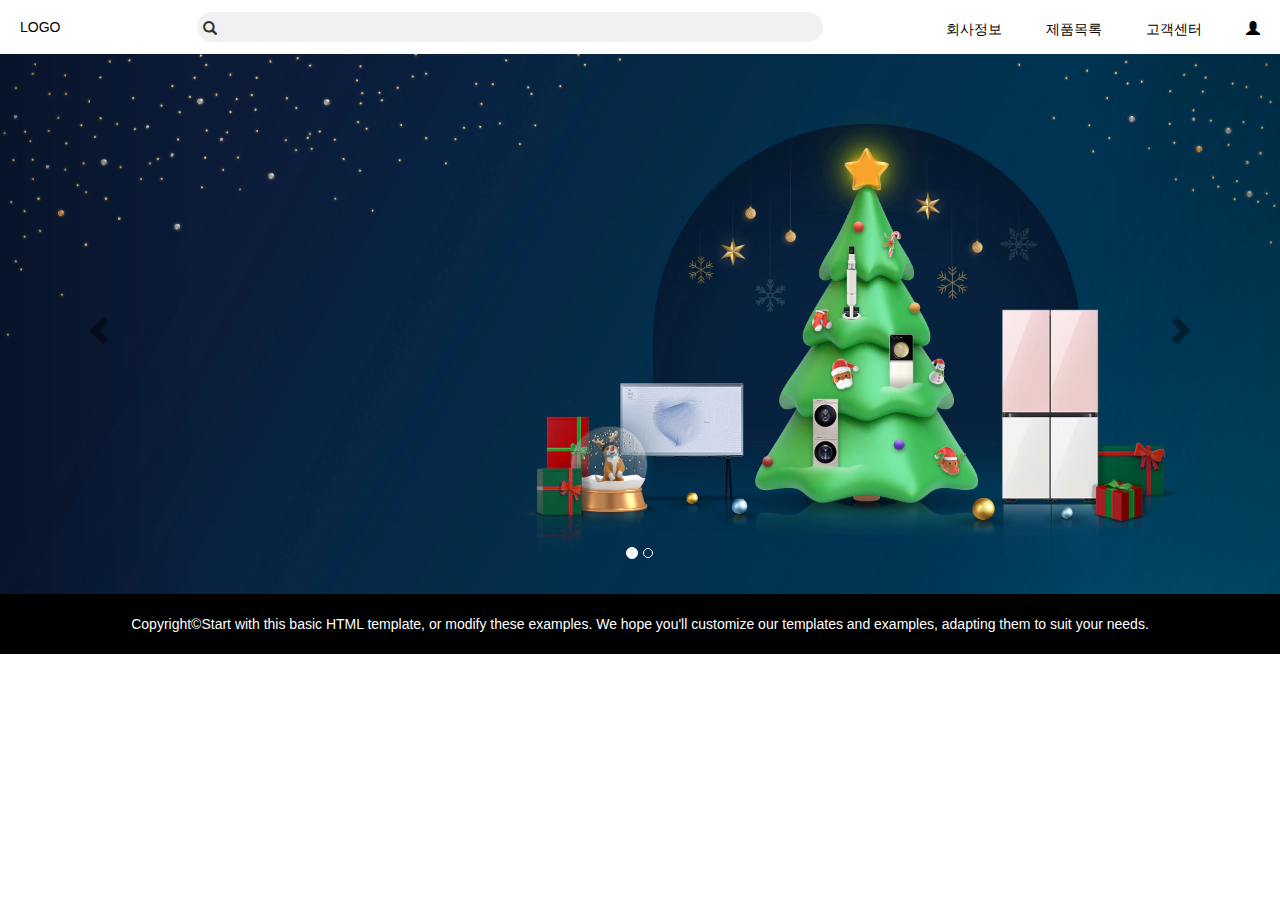
==== WebContent/index.html @ 6a58d2d0 "feat:메인 페이지" ====
<!doctype html>
<html lang="en">
  <head>
    <meta charset="utf-8">
    <meta http-equiv="X-UA-Compatible" content="IE=edge">
    <meta name="viewport" content="width=device-width, initial-scale=1">
    <!-- The above 3 meta tags *must* come first in the head; any other head content must come *after* these tags -->
    <title>Bootstrap 101 Template</title>

    <!-- Bootstrap -->
    <link rel="stylesheet" href="css/bootstrap.min.css">
    <link rel="stylesheet" href="css/index.css">

    <!-- HTML5 shim and Respond.js for IE8 support of HTML5 elements and media queries -->
    <!-- WARNING: Respond.js doesn't work if you view the page via file:// -->
    <!--[if lt IE 9]>
      <script src="https://cdn.jsdelivr.net/npm/html5shiv@3.7.3/dist/html5shiv.min.js"></script>
      <script src="https://cdn.jsdelivr.net/npm/respond.js@1.4.2/dest/respond.min.js"></script>
    <![endif]-->
  </head>
  <body>
  
  	<nav>
  	<div class="nav__left">
  	<a href="#">LOGO</a></div>
  	<div class="nav__middle">
  		<span class="glyphicon glyphicon-search"></span><input class="search-input" type="text">
  	</div>
  	<div class="nav__right">
  		<a href="#">회사정보</a>
  		<a href="#">제품목록</a>
  		<a href="#">고객센터</a>
  		<a href="#" class="glyphicon glyphicon-user"></a>
  	</div>
  	
  	</nav>
  	
  	<main>
  	<div id="carousel-example-generic" class="carousel slide" data-ride="carousel">
  <!-- Indicators -->
  <ol class="carousel-indicators">
    <li data-target="#carousel-example-generic" data-slide-to="0" class="active"></li>
    <li data-target="#carousel-example-generic" data-slide-to="1"></li>
  </ol>

  <!-- Wrapper for slides -->
  <div class="carousel-inner" role="listbox">
    <div class="item active">
      <img src="images/bg1.webp" alt="...">
      <div class="carousel-caption">
      </div>
    </div>
    <div class="item">
      <img src="images/bg2.webp" alt="...">
      <div class="carousel-caption">
      </div>
    </div>
  </div>

  <!-- Controls -->
  <a class="left carousel-control" href="#carousel-example-generic" role="button" data-slide="prev">
    <span class="glyphicon glyphicon-chevron-left" aria-hidden="true"></span>
    <span class="sr-only">Previous</span>
  </a>
  <a class="right carousel-control" href="#carousel-example-generic" role="button" data-slide="next">
    <span class="glyphicon glyphicon-chevron-right" aria-hidden="true"></span>
    <span class="sr-only">Next</span>
  </a>
</div>
  	</main>
  	
  	<footer>Copyright&copy;Start with this basic HTML template, or modify these examples. We hope you'll customize our templates and examples, adapting them to suit your needs.</footer>

    <!-- jQuery (necessary for Bootstrap's JavaScript plugins) -->
    <script src="js/jquery-1.12.4.min.js" ></script>
    <!-- Include all compiled plugins (below), or include individual files as needed -->
    <script src="js/bootstrap.min.js"></script>
  </body>
</html>
---- WebContent/css/index.css ----
@charset "UTF-8";
nav{
	display: flex;
	justify-content: space-between;
	align-items: center;
}
.nav__middle{
	display: flex;
	align-items: center;
	width: 50%;
	
}
.glyphicon-search{
	position:relative;
	left: 20px;
}
.search-input{
	border:none;
	width: 100%;
	border-radius: 15px;
	background: #F1F1F1;
	padding: 5px 20px;
	outline: none;
	
}
nav a{
	padding: 20px;
}
footer{
	text-align: center;
	background: #000;
	color: #fff;
	padding: 20px;
}
a{
	color: #000;
	text-decoration:none;
}
a:link{
	color:#000;
	text-decoration: none;
}
a:visited{
	color:#000;
	text-decoration:none;
}
a:hover{
	color:#000;
	text-decoration:none;
}

a:active{
	color:#000;
	text-decoration:none;
}
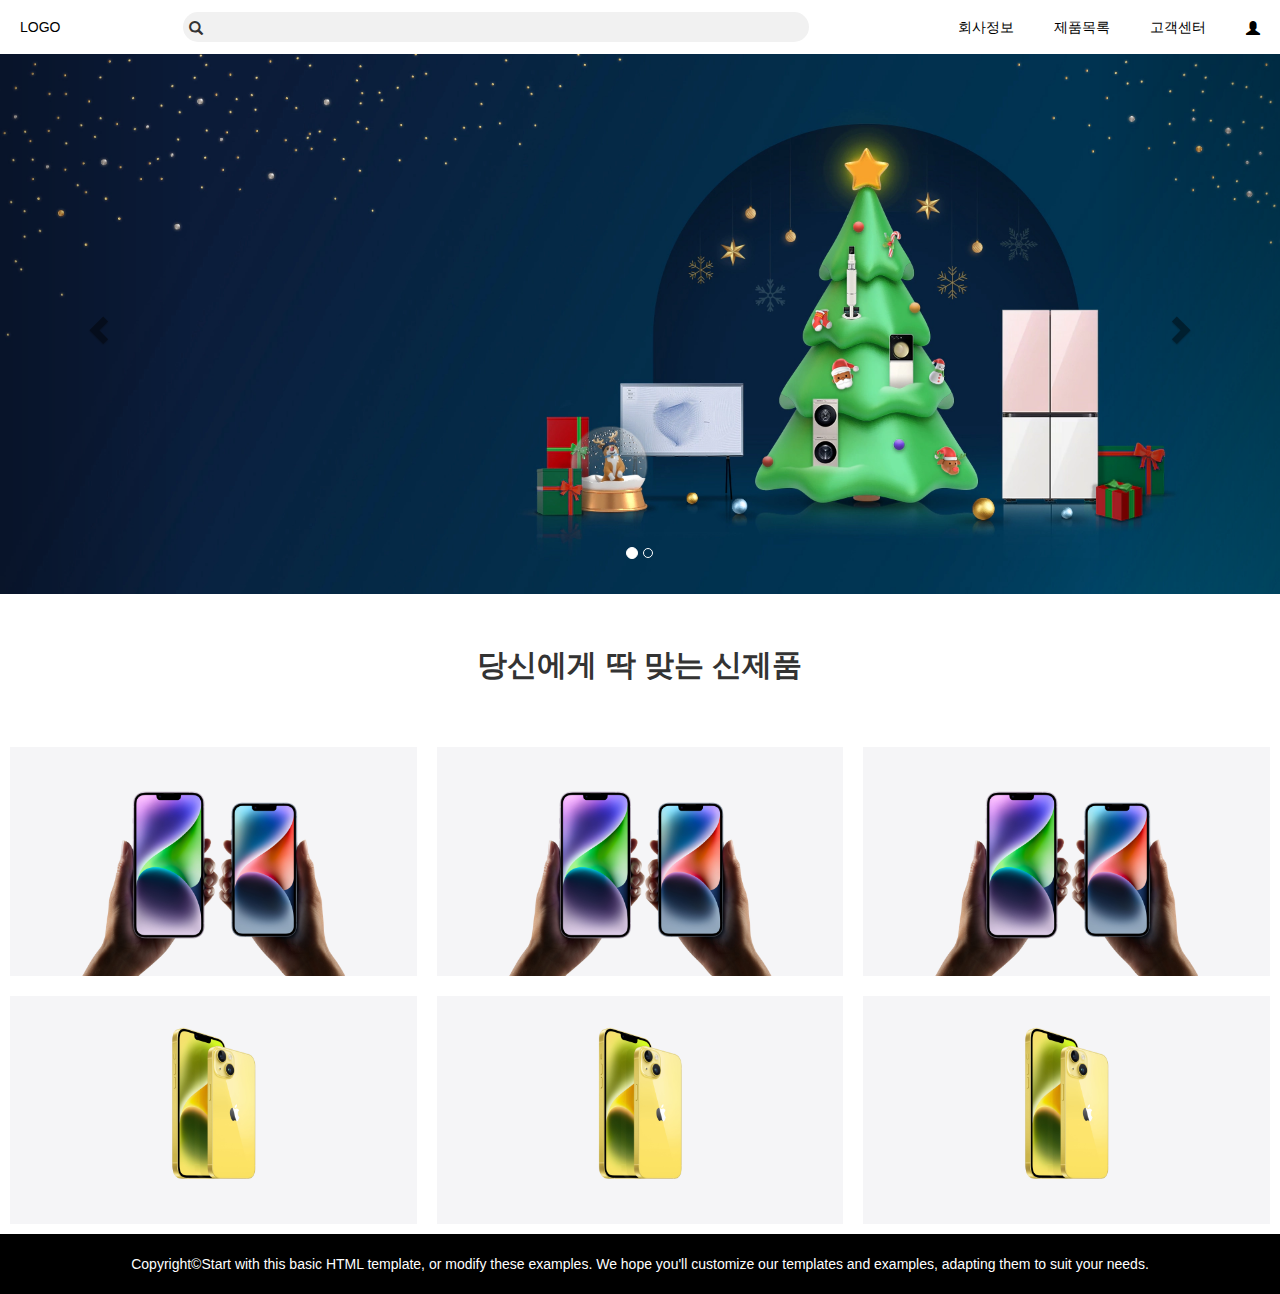
==== commit 85396d0d: "design: 메인" ====
--- a/WebContent/index.html
+++ b/WebContent/index.html
@@ -27,10 +27,25 @@
   		<span class="glyphicon glyphicon-search"></span><input class="search-input" type="text">
   	</div>
   	<div class="nav__right">
+  		<ul>
+  		<li>
   		<a href="#">회사정보</a>
+  		</li>
+  		<li>
   		<a href="#">제품목록</a>
+  		</li>
+  		<li>
   		<a href="#">고객센터</a>
+  		</li>
+  		<li class="drop-down">
   		<a href="#" class="glyphicon glyphicon-user"></a>
+  		<div class="drop-down__div">
+	<div><a href="#">회원가입</a></div>
+	<div><a href="#">로그인</a></div>
+	</div>
+  </li>
+  		</ul>
+  	
   	</div>
   	
   	</nav>
@@ -67,7 +82,34 @@
     <span class="sr-only">Next</span>
   </a>
 </div>
-  	</main>
+  	  	</main>
+  	  	
+  	  	<div class="mid">
+  	  		<p>당신에게 딱 맞는 신제품</p>
+  	  	</div>
+  	  	<section class="container-fluid">
+  	  	<div class="row">
+  			<div class="col-md-4">
+  			<img src="images/iphone1.jpg" alt=""/></div>
+  			<div class="col-md-4">
+  			<img src="images/iphone1.jpg" alt=""/>
+  			</div>
+  			<div class="col-md-4">
+  			<img src="images/iphone1.jpg" alt=""/>
+  			</div>
+  		</div>
+  		<div class="row">
+  			<div class="col-md-4">
+  			<img src="images/iphone2.jpg" alt=""/></div>
+  			<div class="col-md-4">
+  			<img src="images/iphone2.jpg" alt=""/>
+  			</div>
+  			<div class="col-md-4">
+  			<img src="images/iphone2.jpg" alt=""/>
+  			</div>
+  		</div>
+  	  	</section>
+  	  	
   	
   	<footer>Copyright&copy;Start with this basic HTML template, or modify these examples. We hope you'll customize our templates and examples, adapting them to suit your needs.</footer>
 
--- a/WebContent/css/index.css
+++ b/WebContent/css/index.css
@@ -1,4 +1,7 @@
 @charset "UTF-8";
+*{
+	list-style:none;
+}
 nav{
 	display: flex;
 	justify-content: space-between;
@@ -10,9 +13,32 @@
 	width: 50%;
 	
 }
+.nav__right ul{
+	display: flex;
+	justify-content:center;
+	align-items: center;
+	margin-bottom:0;
+	position:relative;
+}
+.drop-down__div{
+	position: absolute;
+	right:0;
+	bottom:-50;
+	z-index:999;
+	background: #fff;
+	text-align: center;
+	display: none;
+	
+}
+.drop-down__div div{
+	padding: 10px;
+}
 .glyphicon-search{
 	position:relative;
 	left: 20px;
+}
+.drop-down:hover .drop-down__div{
+	display: block;
 }
 .search-input{
 	border:none;
@@ -53,3 +79,20 @@
 	color:#000;
 	text-decoration:none;
 }
+section {
+	margin-top: 50px;
+}
+section img{
+	width: 100%;
+	
+}
+section div.row div{
+	padding: 10px;
+}
+.mid{
+	margin-top:50px;
+	text-align: center;
+	font-size:30px;
+	font-weight: bold;
+}
+.
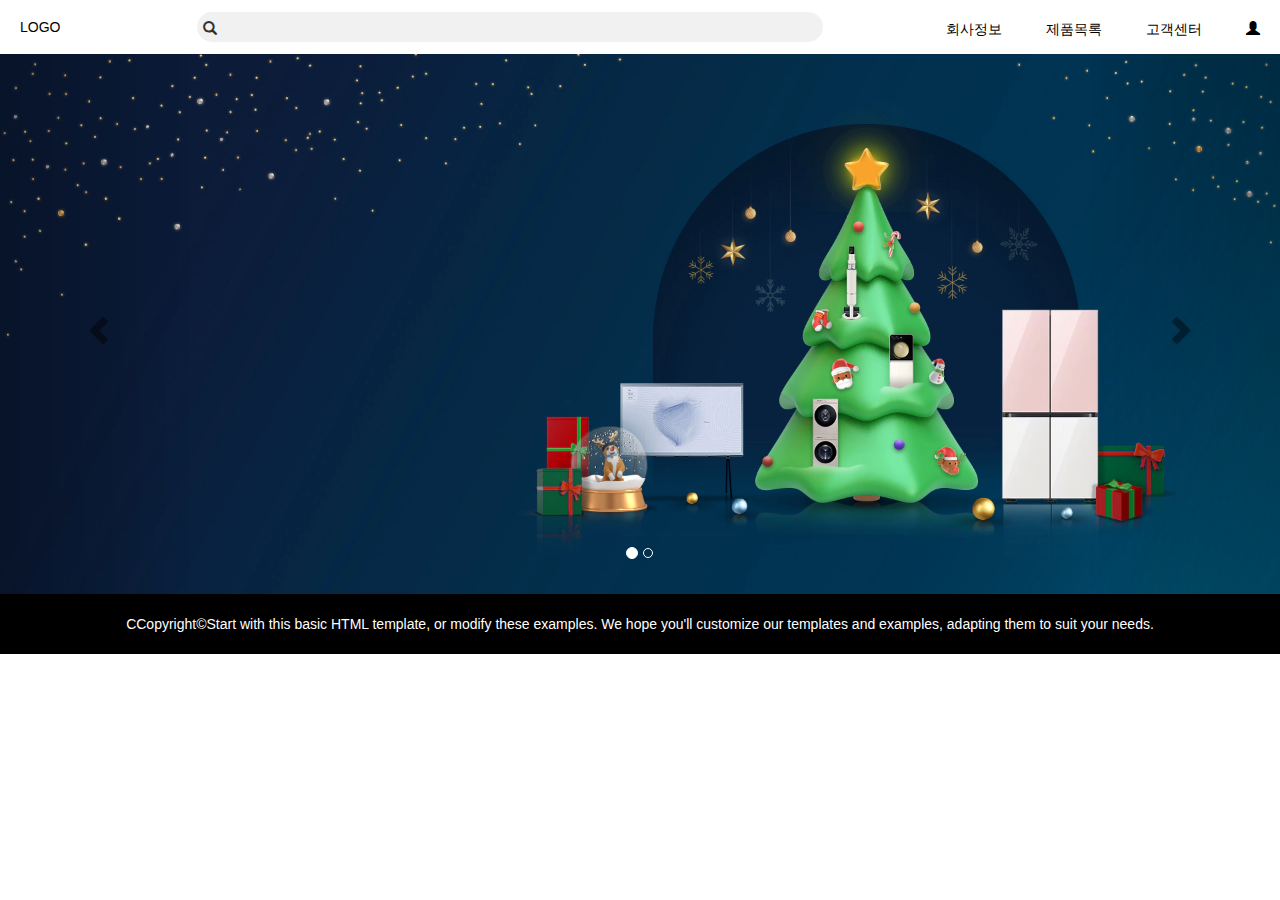
==== commit 08c71656: "test 30" ====
--- a/WebContent/index.html
+++ b/WebContent/index.html
@@ -27,25 +27,10 @@
   		<span class="glyphicon glyphicon-search"></span><input class="search-input" type="text">
   	</div>
   	<div class="nav__right">
-  		<ul>
-  		<li>
   		<a href="#">회사정보</a>
-  		</li>
-  		<li>
   		<a href="#">제품목록</a>
-  		</li>
-  		<li>
   		<a href="#">고객센터</a>
-  		</li>
-  		<li class="drop-down">
   		<a href="#" class="glyphicon glyphicon-user"></a>
-  		<div class="drop-down__div">
-	<div><a href="#">회원가입</a></div>
-	<div><a href="#">로그인</a></div>
-	</div>
-  </li>
-  		</ul>
-  	
   	</div>
   	
   	</nav>
@@ -82,36 +67,9 @@
     <span class="sr-only">Next</span>
   </a>
 </div>
-  	  	</main>
-  	  	
-  	  	<div class="mid">
-  	  		<p>당신에게 딱 맞는 신제품</p>
-  	  	</div>
-  	  	<section class="container-fluid">
-  	  	<div class="row">
-  			<div class="col-md-4">
-  			<img src="images/iphone1.jpg" alt=""/></div>
-  			<div class="col-md-4">
-  			<img src="images/iphone1.jpg" alt=""/>
-  			</div>
-  			<div class="col-md-4">
-  			<img src="images/iphone1.jpg" alt=""/>
-  			</div>
-  		</div>
-  		<div class="row">
-  			<div class="col-md-4">
-  			<img src="images/iphone2.jpg" alt=""/></div>
-  			<div class="col-md-4">
-  			<img src="images/iphone2.jpg" alt=""/>
-  			</div>
-  			<div class="col-md-4">
-  			<img src="images/iphone2.jpg" alt=""/>
-  			</div>
-  		</div>
-  	  	</section>
-  	  	
+  	</main>
   	
-  	<footer>Copyright&copy;Start with this basic HTML template, or modify these examples. We hope you'll customize our templates and examples, adapting them to suit your needs.</footer>
+  	<footer>CCopyright&copy;Start with this basic HTML template, or modify these examples. We hope you'll customize our templates and examples, adapting them to suit your needs.</footer>
 
     <!-- jQuery (necessary for Bootstrap's JavaScript plugins) -->
     <script src="js/jquery-1.12.4.min.js" ></script>
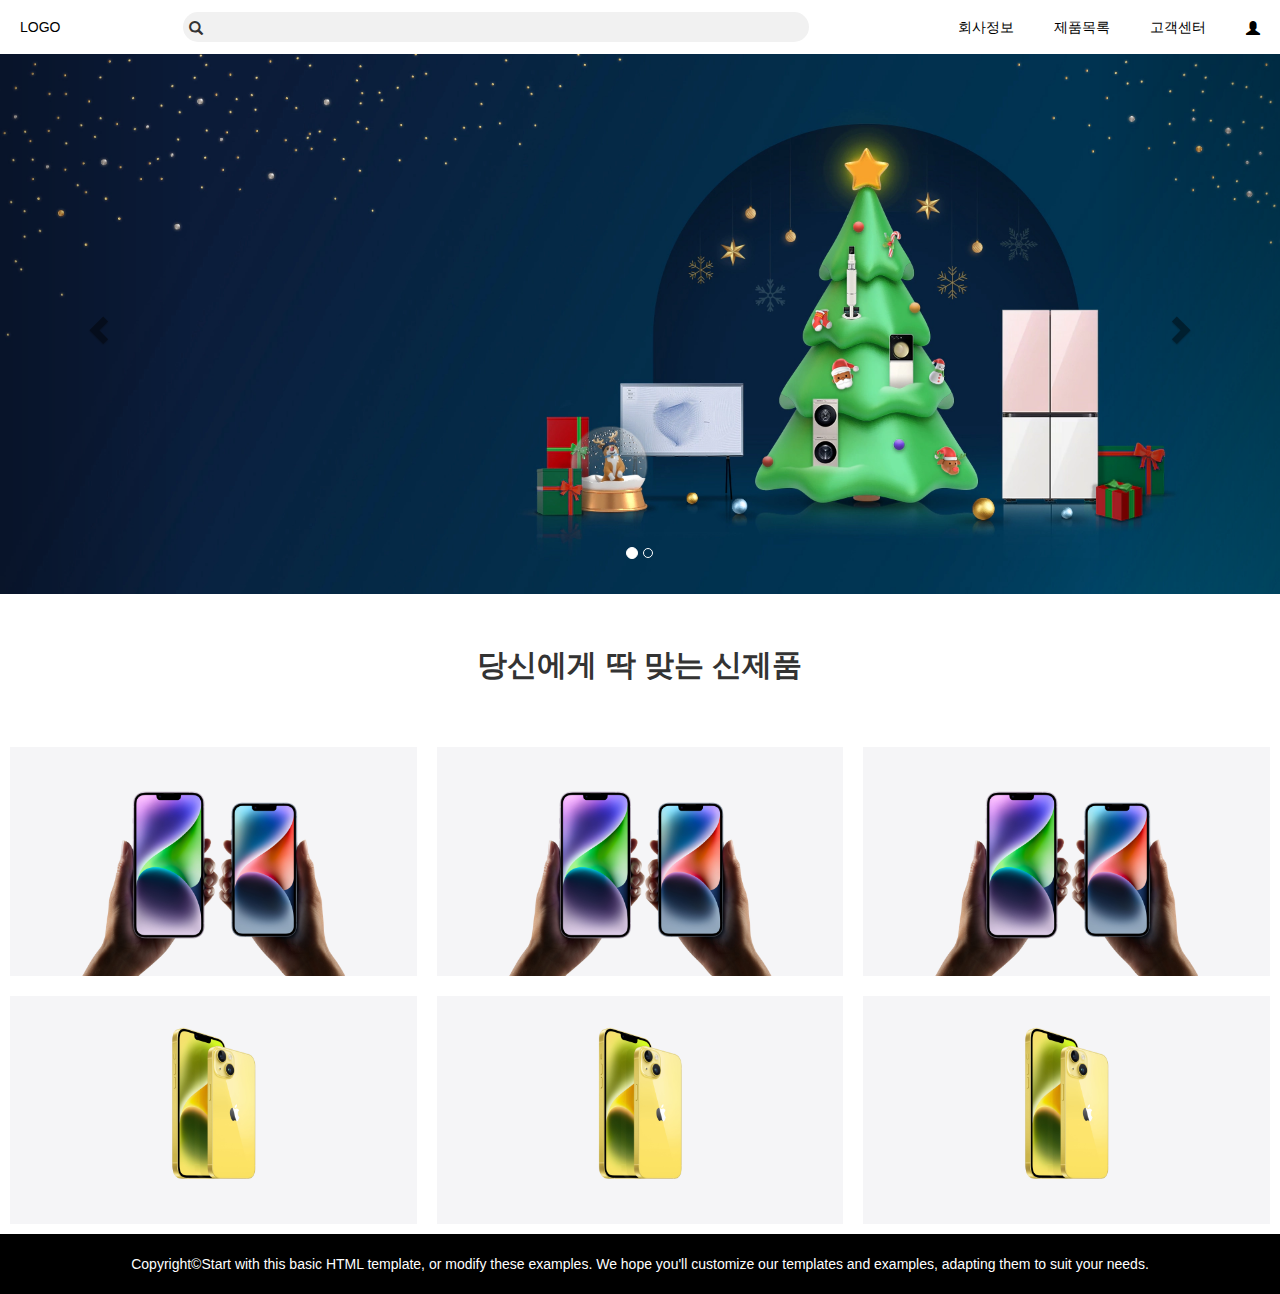
==== commit ee7d7ae6: "feat: 메인 jsp , controller 추가" ====
--- a/WebContent/index.html
+++ b/WebContent/index.html
@@ -27,10 +27,25 @@
   		<span class="glyphicon glyphicon-search"></span><input class="search-input" type="text">
   	</div>
   	<div class="nav__right">
+  		<ul>
+  		<li>
   		<a href="#">회사정보</a>
+  		</li>
+  		<li>
   		<a href="#">제품목록</a>
+  		</li>
+  		<li>
   		<a href="#">고객센터</a>
+  		</li>
+  		<li class="drop-down">
   		<a href="#" class="glyphicon glyphicon-user"></a>
+  		<div class="drop-down__div">
+	<div><a href="#">회원가입</a></div>
+	<div><a href="#">로그인</a></div>
+	</div>
+  </li>
+  		</ul>
+  	
   	</div>
   	
   	</nav>
@@ -46,12 +61,12 @@
   <!-- Wrapper for slides -->
   <div class="carousel-inner" role="listbox">
     <div class="item active">
-      <img src="images/bg1.webp" alt="...">
+      <img src="images/main/bg1.webp" alt="...">
       <div class="carousel-caption">
       </div>
     </div>
     <div class="item">
-      <img src="images/bg2.webp" alt="...">
+      <img src="images/main/bg2.webp" alt="...">
       <div class="carousel-caption">
       </div>
     </div>
@@ -67,9 +82,36 @@
     <span class="sr-only">Next</span>
   </a>
 </div>
-  	</main>
+  	  	</main>
+  	  	
+  	  	<div class="mid">
+  	  		<p>당신에게 딱 맞는 신제품</p>
+  	  	</div>
+  	  	<section class="container-fluid">
+  	  	<div class="row">
+  			<div class="col-md-4">
+  			<img src="images/main/iphone1.jpg" alt=""/></div>
+  			<div class="col-md-4">
+  			<img src="images/main/iphone1.jpg" alt=""/>
+  			</div>
+  			<div class="col-md-4">
+  			<img src="images/main/iphone1.jpg" alt=""/>
+  			</div>
+  		</div>
+  		<div class="row">
+  			<div class="col-md-4">
+  			<img src="images/main/iphone2.jpg" alt=""/></div>
+  			<div class="col-md-4">
+  			<img src="images/main/iphone2.jpg" alt=""/>
+  			</div>
+  			<div class="col-md-4">
+  			<img src="images/main/iphone2.jpg" alt=""/>
+  			</div>
+  		</div>
+  	  	</section>
+  	  	
   	
-  	<footer>CCopyright&copy;Start with this basic HTML template, or modify these examples. We hope you'll customize our templates and examples, adapting them to suit your needs.</footer>
+  	<footer>Copyright&copy;Start with this basic HTML template, or modify these examples. We hope you'll customize our templates and examples, adapting them to suit your needs.</footer>
 
     <!-- jQuery (necessary for Bootstrap's JavaScript plugins) -->
     <script src="js/jquery-1.12.4.min.js" ></script>
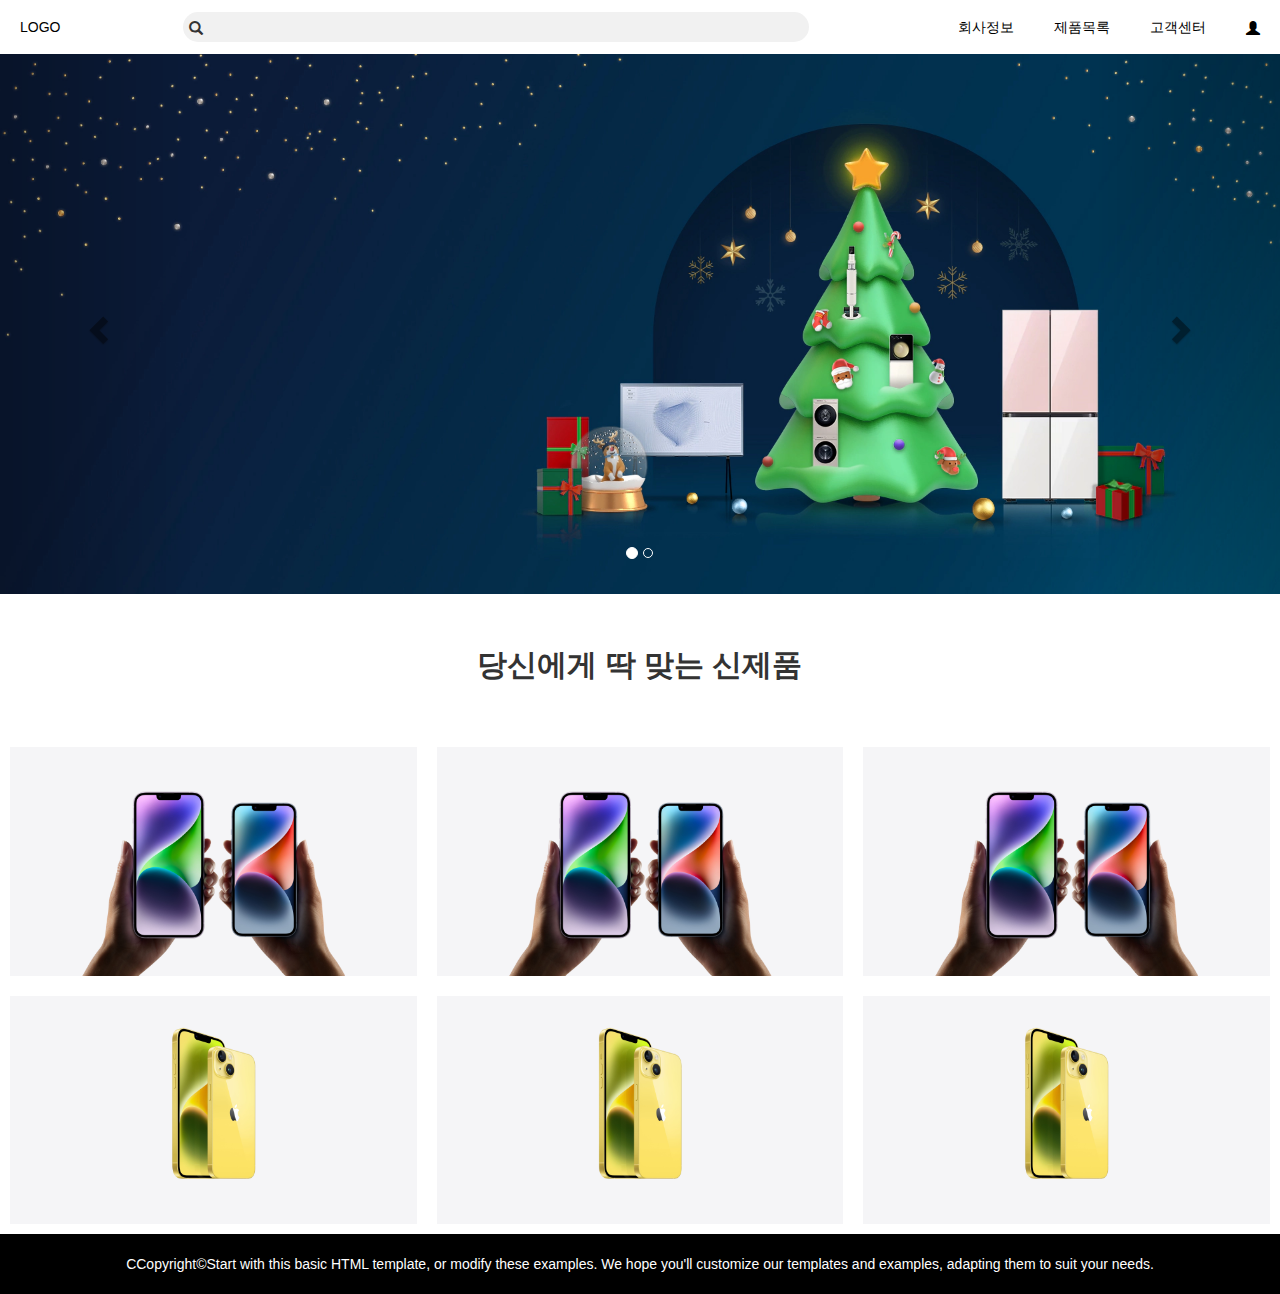
==== commit 3cae8329: "Merge branch 'develop' of https://github.com/jsl-team2/MiniProject into develop" ====
--- a/WebContent/index.html
+++ b/WebContent/index.html
@@ -111,7 +111,7 @@
   	  	</section>
   	  	
   	
-  	<footer>Copyright&copy;Start with this basic HTML template, or modify these examples. We hope you'll customize our templates and examples, adapting them to suit your needs.</footer>
+  	<footer>CCopyright&copy;Start with this basic HTML template, or modify these examples. We hope you'll customize our templates and examples, adapting them to suit your needs.</footer>
 
     <!-- jQuery (necessary for Bootstrap's JavaScript plugins) -->
     <script src="js/jquery-1.12.4.min.js" ></script>
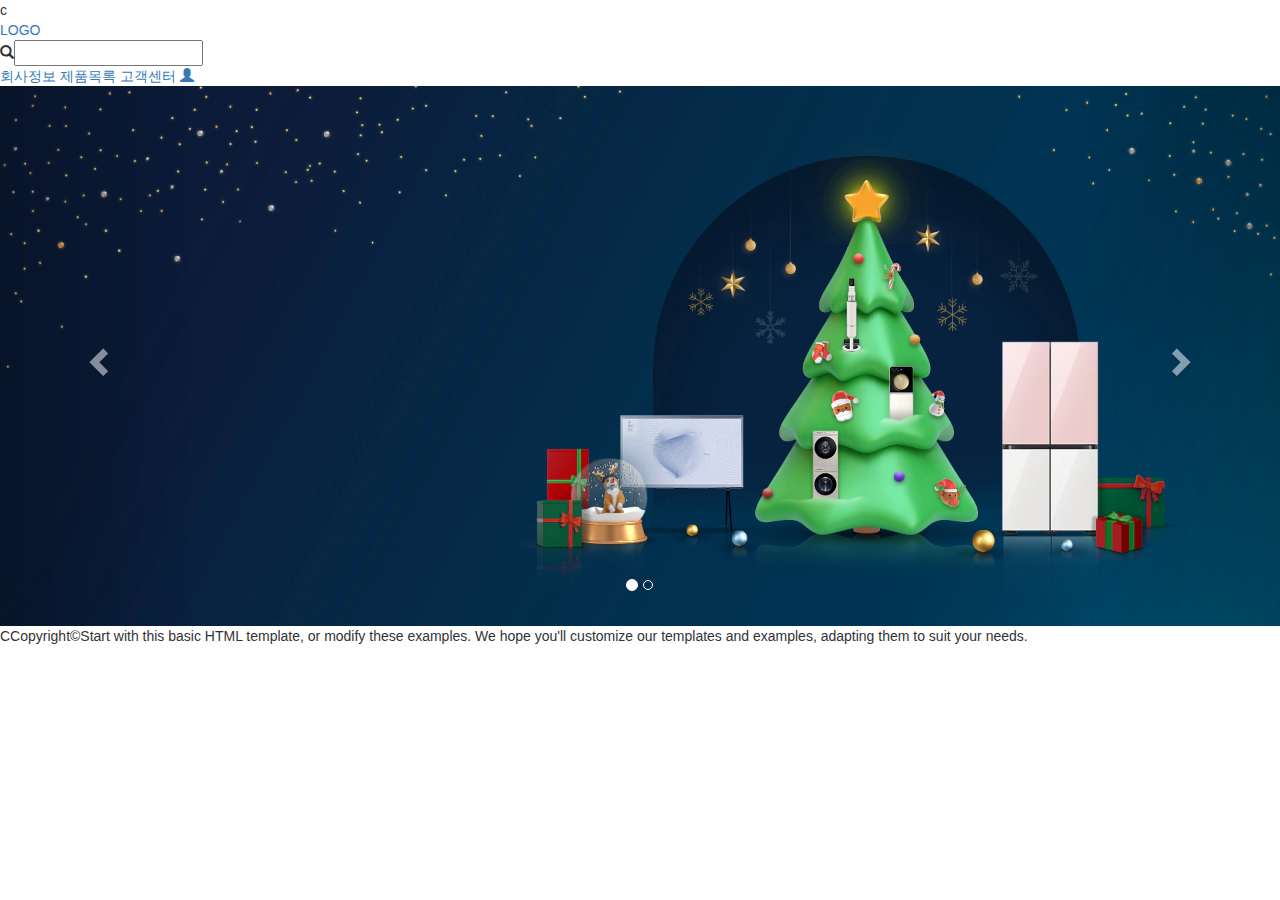
==== commit 756d1be8: "feat: 프로덕트 1차 작업" ====
--- a/WebContent/index.html
+++ b/WebContent/index.html
@@ -1,121 +1,82 @@
 <!doctype html>
 <html lang="en">
-  <head>
-    <meta charset="utf-8">
-    <meta http-equiv="X-UA-Compatible" content="IE=edge">
-    <meta name="viewport" content="width=device-width, initial-scale=1">
-    <!-- The above 3 meta tags *must* come first in the head; any other head content must come *after* these tags -->
-    <title>Bootstrap 101 Template</title>
+<head>
+<meta charset="utf-8">
+<meta http-equiv="X-UA-Compatible" content="IE=edge">
+<meta name="viewport" content="width=device-width, initial-scale=1">
+<!-- The above 3 meta tags *must* come first in the head; any other head content must come *after* these tags -->
+<title>Bootstrap 101 Template</title>
 
-    <!-- Bootstrap -->
-    <link rel="stylesheet" href="css/bootstrap.min.css">
-    <link rel="stylesheet" href="css/index.css">
+<!-- Bootstrap -->
+<link rel="stylesheet" href="css/bootstrap.min.css">
+c
 
-    <!-- HTML5 shim and Respond.js for IE8 support of HTML5 elements and media queries -->
-    <!-- WARNING: Respond.js doesn't work if you view the page via file:// -->
-    <!--[if lt IE 9]>
+<!-- HTML5 shim and Respond.js for IE8 support of HTML5 elements and media queries -->
+<!-- WARNING: Respond.js doesn't work if you view the page via file:// -->
+<!--[if lt IE 9]>
       <script src="https://cdn.jsdelivr.net/npm/html5shiv@3.7.3/dist/html5shiv.min.js"></script>
       <script src="https://cdn.jsdelivr.net/npm/respond.js@1.4.2/dest/respond.min.js"></script>
     <![endif]-->
-  </head>
-  <body>
-  
-  	<nav>
-  	<div class="nav__left">
-  	<a href="#">LOGO</a></div>
-  	<div class="nav__middle">
-  		<span class="glyphicon glyphicon-search"></span><input class="search-input" type="text">
-  	</div>
-  	<div class="nav__right">
-  		<ul>
-  		<li>
-  		<a href="#">회사정보</a>
-  		</li>
-  		<li>
-  		<a href="#">제품목록</a>
-  		</li>
-  		<li>
-  		<a href="#">고객센터</a>
-  		</li>
-  		<li class="drop-down">
-  		<a href="#" class="glyphicon glyphicon-user"></a>
-  		<div class="drop-down__div">
-	<div><a href="#">회원가입</a></div>
-	<div><a href="#">로그인</a></div>
-	</div>
-  </li>
-  		</ul>
-  	
-  	</div>
-  	
-  	</nav>
-  	
-  	<main>
-  	<div id="carousel-example-generic" class="carousel slide" data-ride="carousel">
-  <!-- Indicators -->
-  <ol class="carousel-indicators">
-    <li data-target="#carousel-example-generic" data-slide-to="0" class="active"></li>
-    <li data-target="#carousel-example-generic" data-slide-to="1"></li>
-  </ol>
+</head>
+<body>
 
-  <!-- Wrapper for slides -->
-  <div class="carousel-inner" role="listbox">
-    <div class="item active">
-      <img src="images/main/bg1.webp" alt="...">
-      <div class="carousel-caption">
-      </div>
-    </div>
-    <div class="item">
-      <img src="images/main/bg2.webp" alt="...">
-      <div class="carousel-caption">
-      </div>
-    </div>
-  </div>
+	<nav>
+		<div class="nav__left">
+			<a href="#">LOGO</a>
+		</div>
+		<div class="nav__middle">
+			<span class="glyphicon glyphicon-search"></span><input
+				class="search-input" type="text">
+		</div>
+		<div class="nav__right">
+			<a href="#">회사정보</a> <a href="#">제품목록</a> <a href="#">고객센터</a> <a
+				href="#" class="glyphicon glyphicon-user"></a>
+		</div>
 
-  <!-- Controls -->
-  <a class="left carousel-control" href="#carousel-example-generic" role="button" data-slide="prev">
-    <span class="glyphicon glyphicon-chevron-left" aria-hidden="true"></span>
-    <span class="sr-only">Previous</span>
-  </a>
-  <a class="right carousel-control" href="#carousel-example-generic" role="button" data-slide="next">
-    <span class="glyphicon glyphicon-chevron-right" aria-hidden="true"></span>
-    <span class="sr-only">Next</span>
-  </a>
-</div>
-  	  	</main>
-  	  	
-  	  	<div class="mid">
-  	  		<p>당신에게 딱 맞는 신제품</p>
-  	  	</div>
-  	  	<section class="container-fluid">
-  	  	<div class="row">
-  			<div class="col-md-4">
-  			<img src="images/main/iphone1.jpg" alt=""/></div>
-  			<div class="col-md-4">
-  			<img src="images/main/iphone1.jpg" alt=""/>
-  			</div>
-  			<div class="col-md-4">
-  			<img src="images/main/iphone1.jpg" alt=""/>
-  			</div>
-  		</div>
-  		<div class="row">
-  			<div class="col-md-4">
-  			<img src="images/main/iphone2.jpg" alt=""/></div>
-  			<div class="col-md-4">
-  			<img src="images/main/iphone2.jpg" alt=""/>
-  			</div>
-  			<div class="col-md-4">
-  			<img src="images/main/iphone2.jpg" alt=""/>
-  			</div>
-  		</div>
-  	  	</section>
-  	  	
-  	
-  	<footer>CCopyright&copy;Start with this basic HTML template, or modify these examples. We hope you'll customize our templates and examples, adapting them to suit your needs.</footer>
+	</nav>
 
-    <!-- jQuery (necessary for Bootstrap's JavaScript plugins) -->
-    <script src="js/jquery-1.12.4.min.js" ></script>
-    <!-- Include all compiled plugins (below), or include individual files as needed -->
-    <script src="js/bootstrap.min.js"></script>
-  </body>
+	<main>
+		<div id="carousel-example-generic" class="carousel slide"
+			data-ride="carousel">
+			<!-- Indicators -->
+			<ol class="carousel-indicators">
+				<li data-target="#carousel-example-generic" data-slide-to="0"
+					class="active"></li>
+				<li data-target="#carousel-example-generic" data-slide-to="1"></li>
+			</ol>
+
+			<!-- Wrapper for slides -->
+			<div class="carousel-inner" role="listbox">
+				<div class="item active">
+					<img src="images/bg1.webp" alt="...">
+					<div class="carousel-caption"></div>
+				</div>
+				<div class="item">
+					<img src="images/bg2.webp" alt="...">
+					<div class="carousel-caption"></div>
+				</div>
+			</div>
+
+			<!-- Controls -->
+			<a class="left carousel-control" href="#carousel-example-generic"
+				role="button" data-slide="prev"> <span
+				class="glyphicon glyphicon-chevron-left" aria-hidden="true"></span>
+				<span class="sr-only">Previous</span>
+			</a> <a class="right carousel-control" href="#carousel-example-generic"
+				role="button" data-slide="next"> <span
+				class="glyphicon glyphicon-chevron-right" aria-hidden="true"></span>
+				<span class="sr-only">Next</span>
+			</a>
+		</div>
+	</main>
+
+	<footer>CCopyright&copy;Start with this basic HTML template,
+		or modify these examples. We hope you'll customize our templates and
+		examples, adapting them to suit your needs.</footer>
+
+	<!-- jQuery (necessary for Bootstrap's JavaScript plugins) -->
+	<script src="js/jquery-1.12.4.min.js"></script>
+	<!-- Include all compiled plugins (below), or include individual files as needed -->
+	<script src="js/bootstrap.min.js"></script>
+</body>
 </html>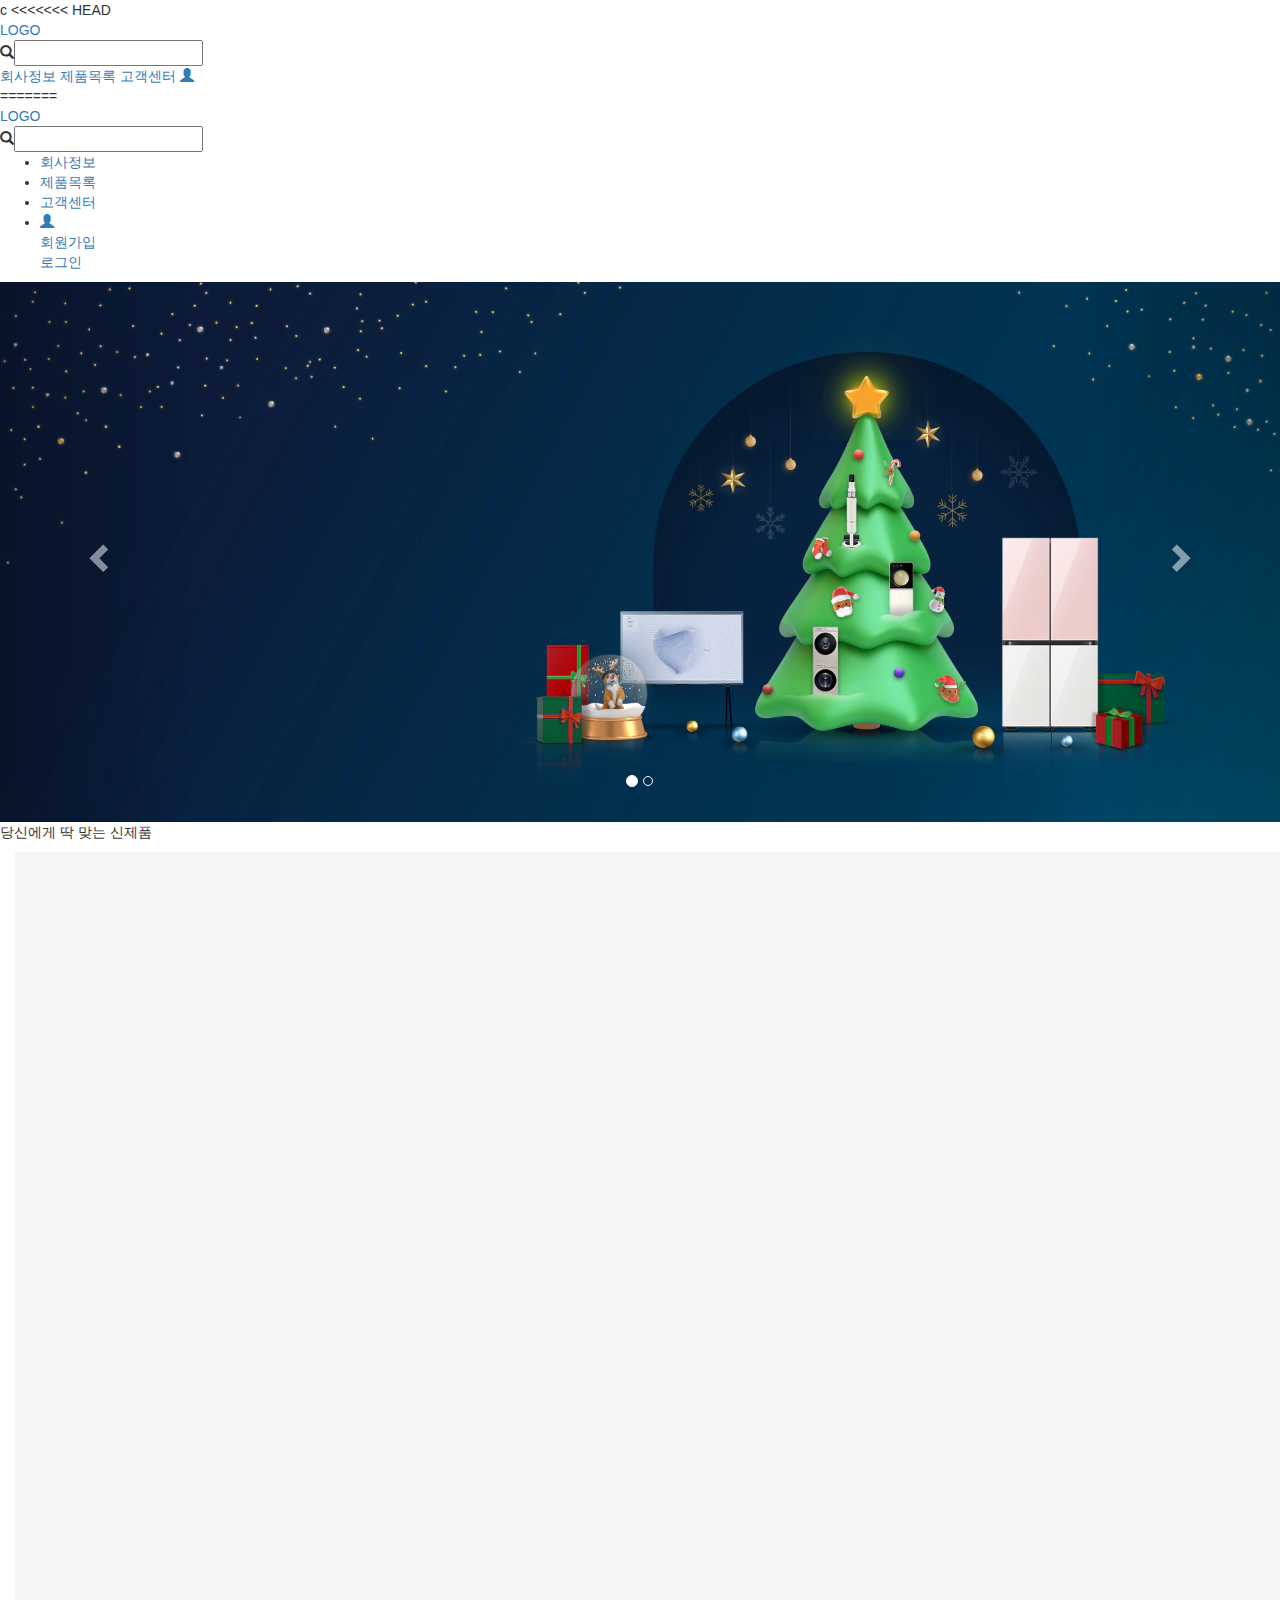
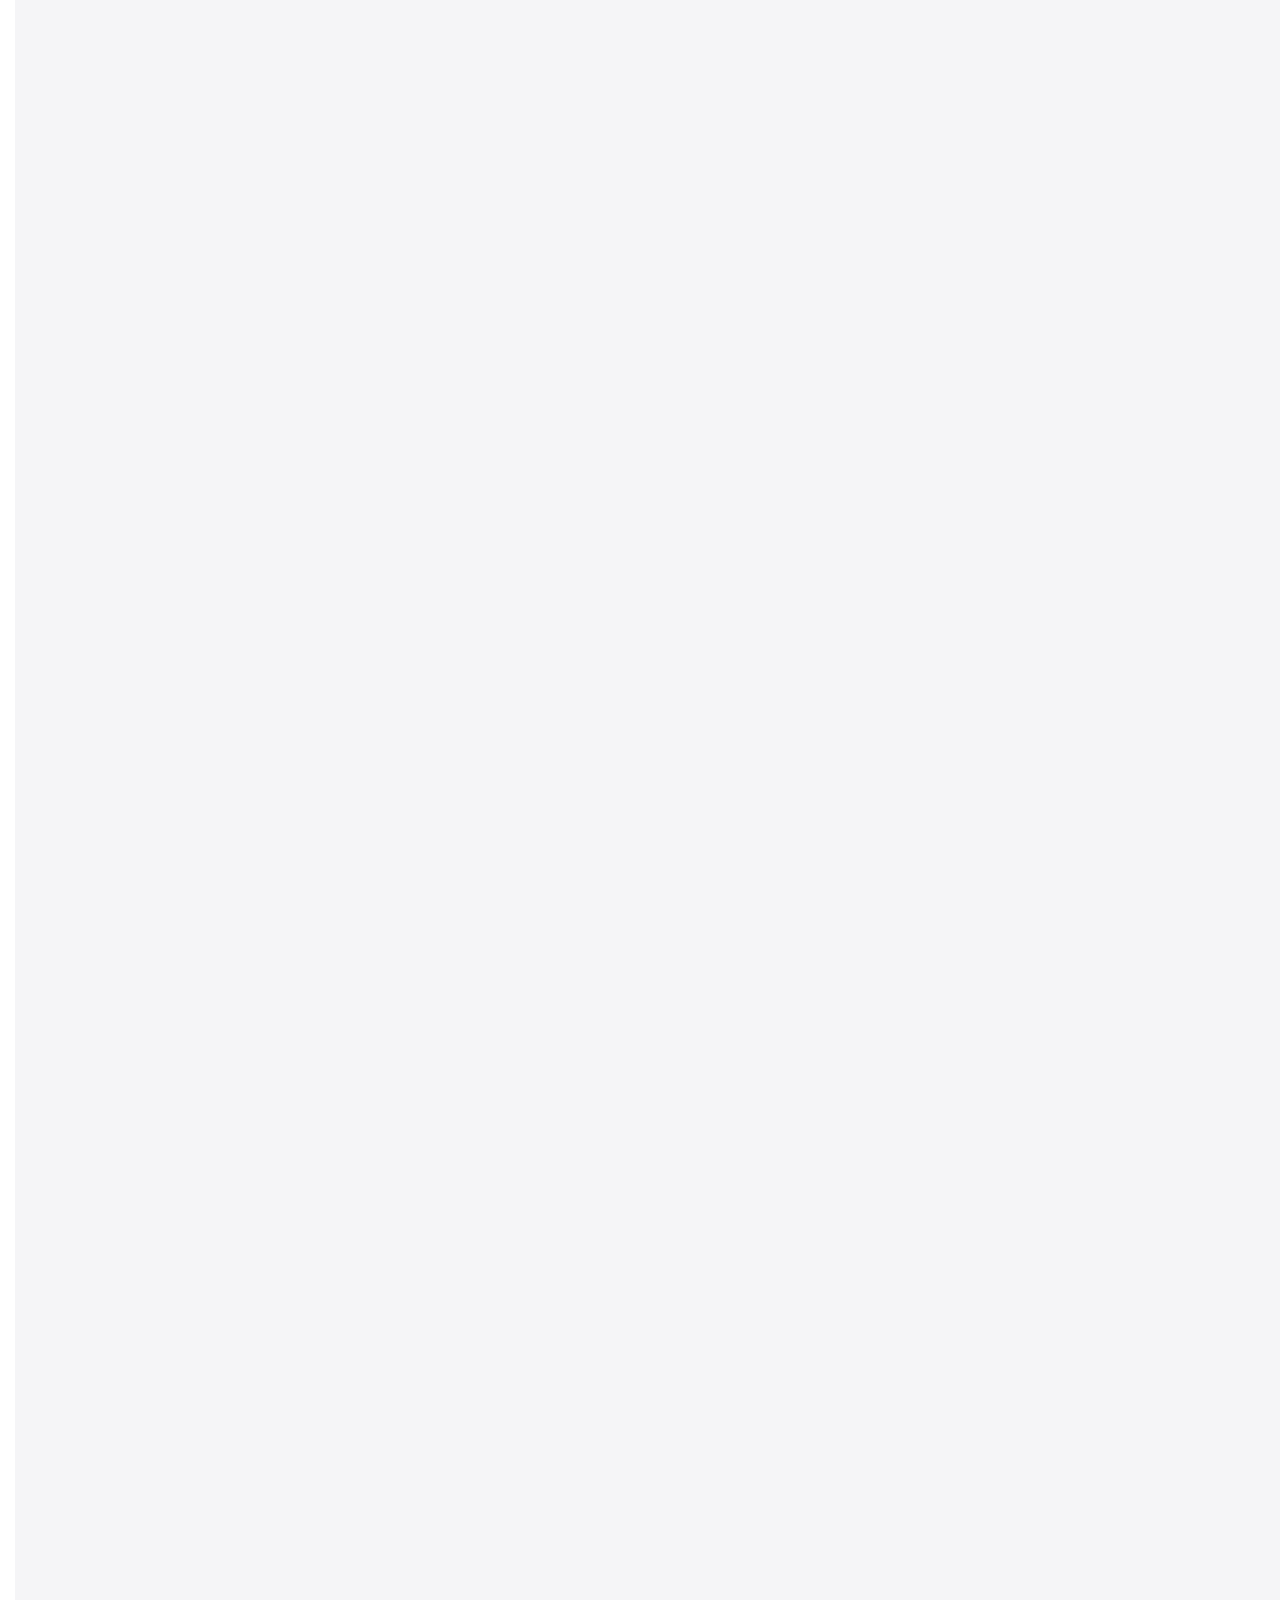
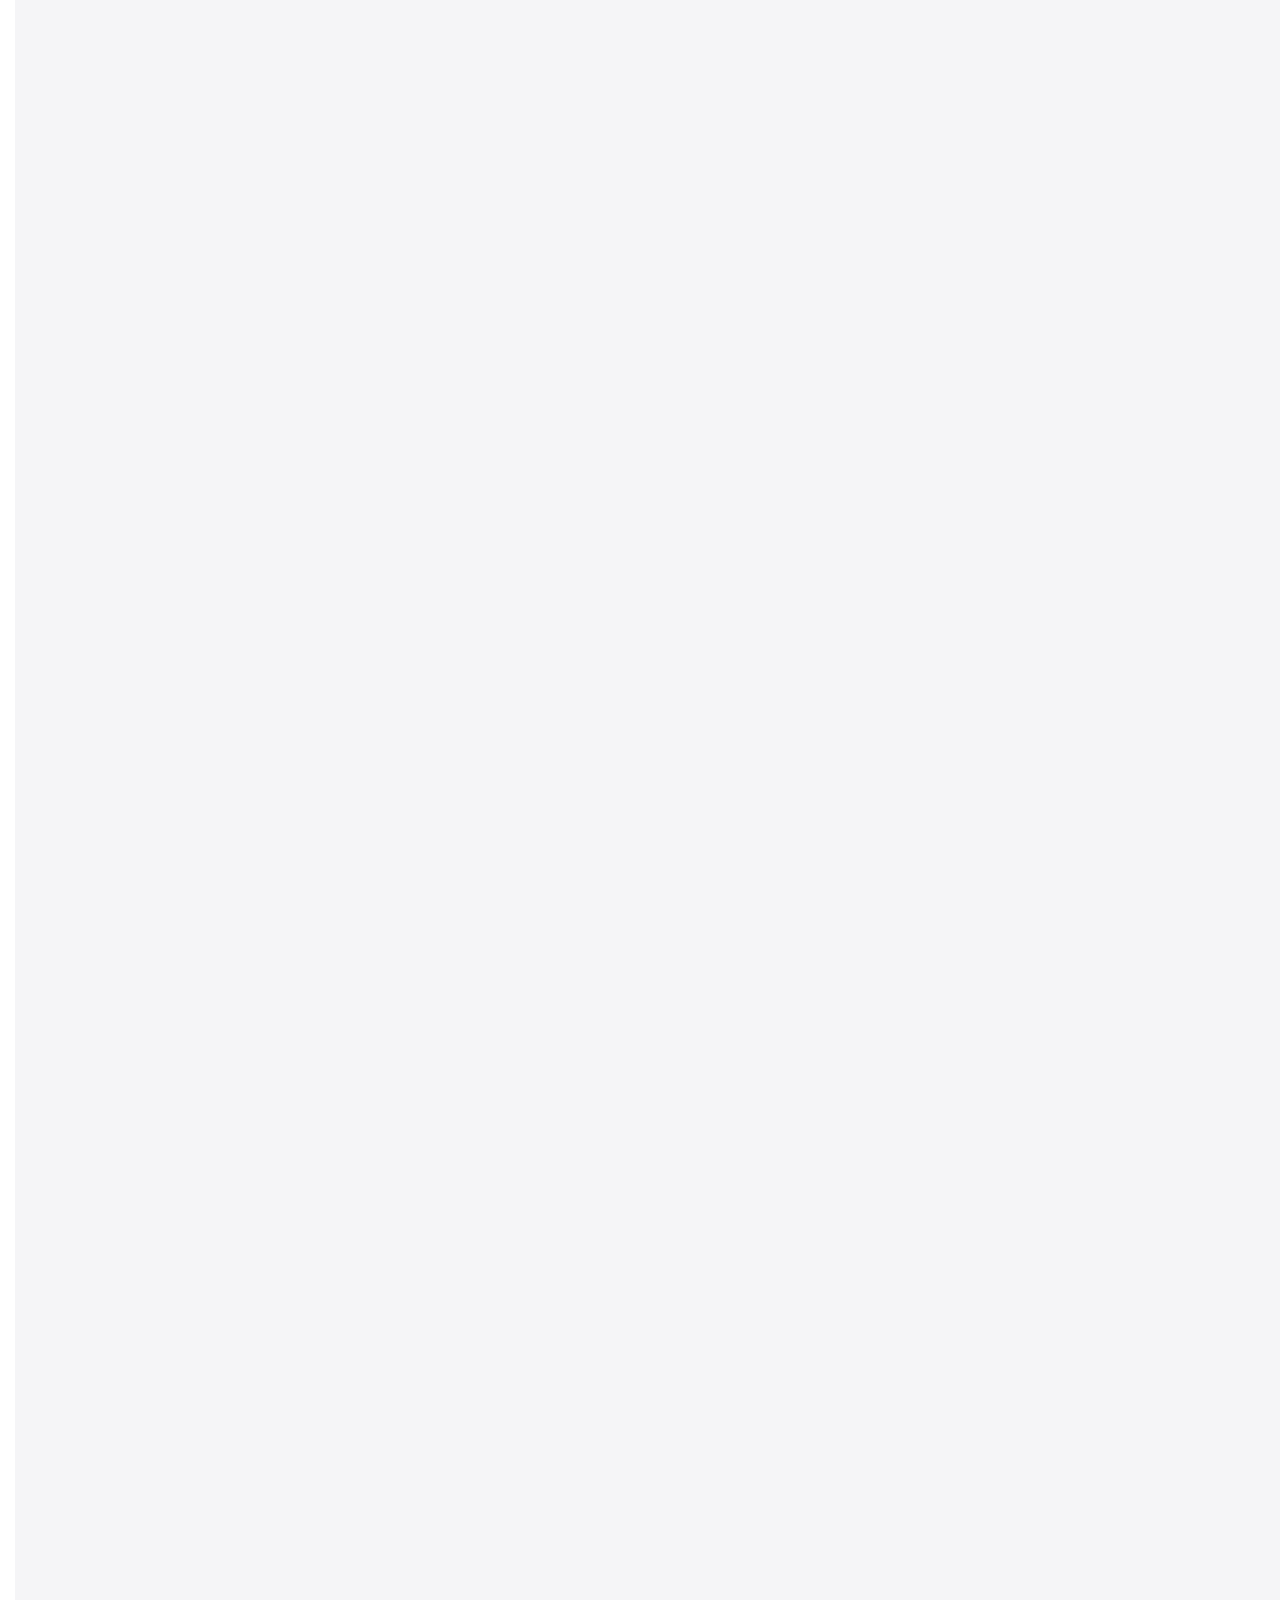
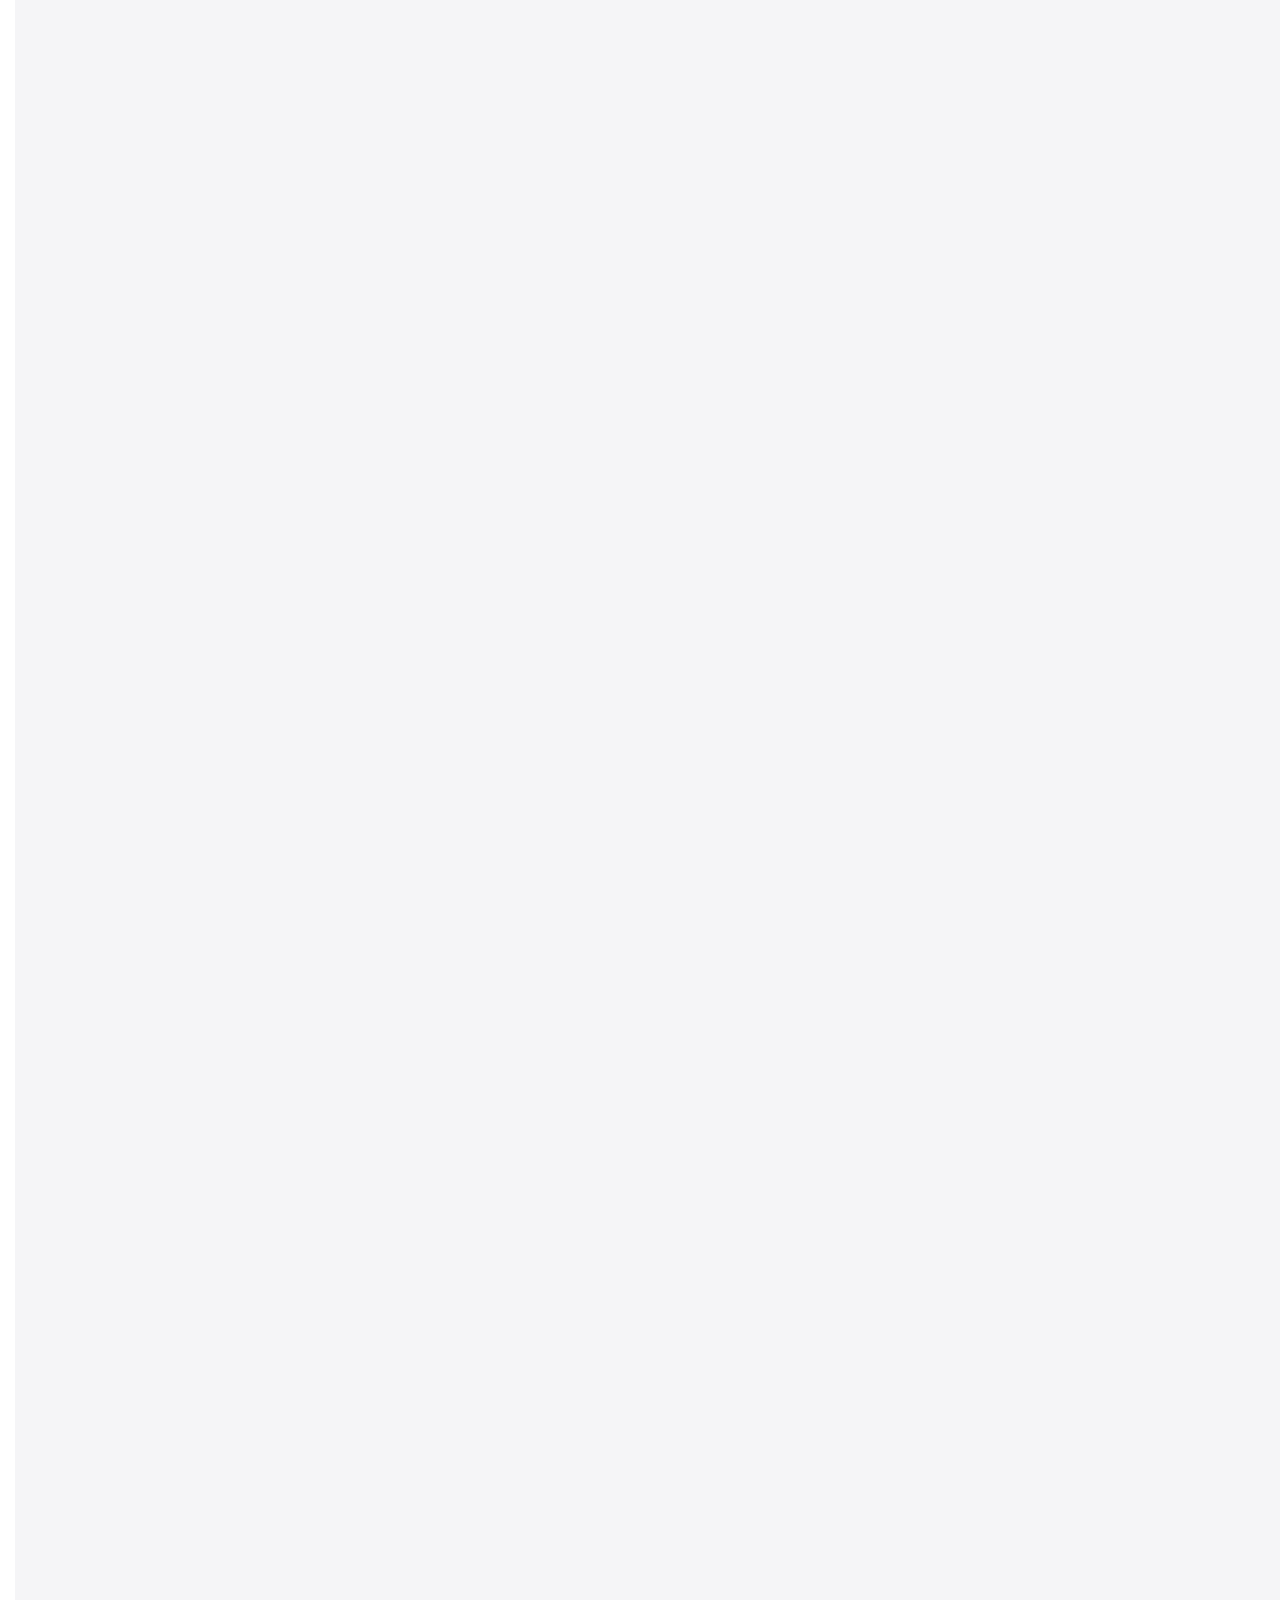
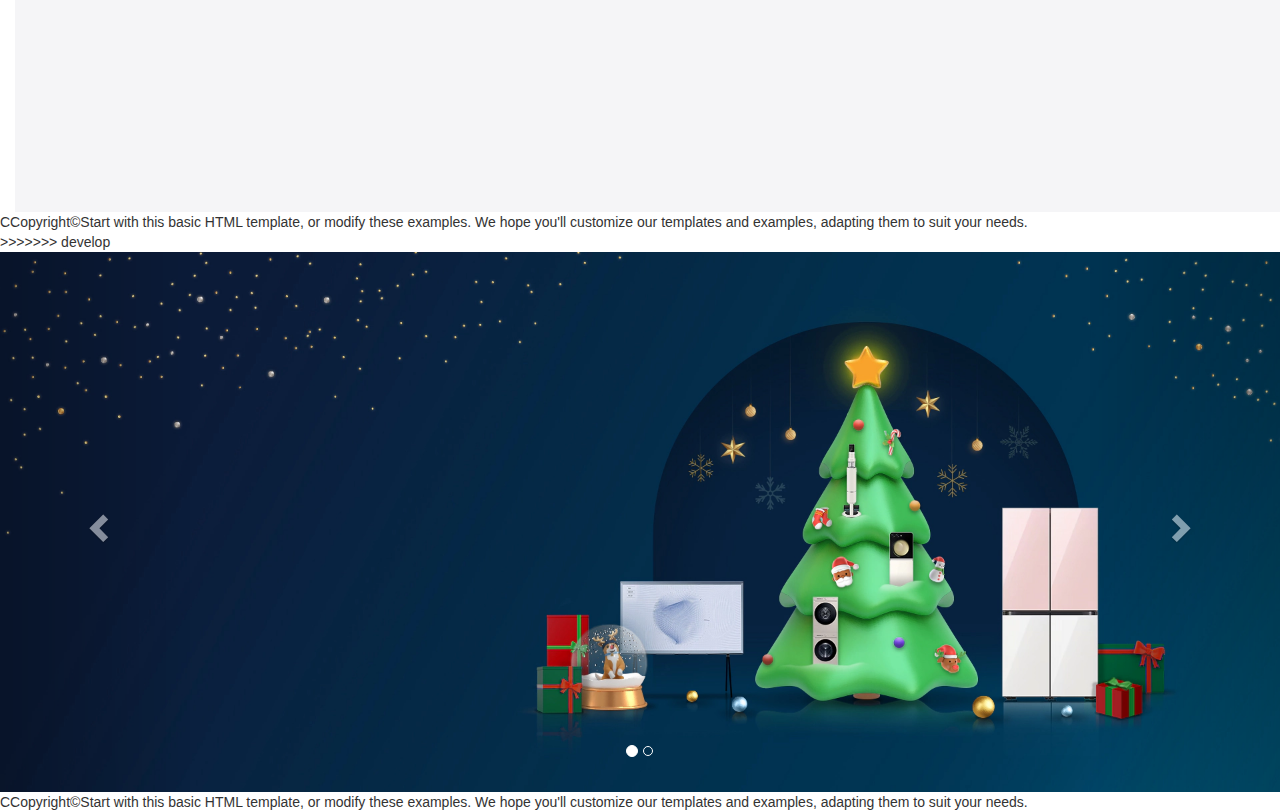
==== commit 44ccccd6: "Merge develop into feature_product" ====
--- a/WebContent/index.html
+++ b/WebContent/index.html
@@ -17,6 +17,7 @@
       <script src="https://cdn.jsdelivr.net/npm/html5shiv@3.7.3/dist/html5shiv.min.js"></script>
       <script src="https://cdn.jsdelivr.net/npm/respond.js@1.4.2/dest/respond.min.js"></script>
     <![endif]-->
+<<<<<<< HEAD
 </head>
 <body>
 
@@ -34,6 +35,103 @@
 		</div>
 
 	</nav>
+=======
+  </head>
+  <body>
+  
+  	<nav>
+  	<div class="nav__left">
+  	<a href="#">LOGO</a></div>
+  	<div class="nav__middle">
+  		<span class="glyphicon glyphicon-search"></span><input class="search-input" type="text">
+  	</div>
+  	<div class="nav__right">
+  		<ul>
+  		<li>
+  		<a href="#">회사정보</a>
+  		</li>
+  		<li>
+  		<a href="#">제품목록</a>
+  		</li>
+  		<li>
+  		<a href="#">고객센터</a>
+  		</li>
+  		<li class="drop-down">
+  		<a href="#" class="glyphicon glyphicon-user"></a>
+  		<div class="drop-down__div">
+	<div><a href="#">회원가입</a></div>
+	<div><a href="#">로그인</a></div>
+	</div>
+  </li>
+  		</ul>
+  	
+  	</div>
+  	
+  	</nav>
+  	
+  	<main>
+  	<div id="carousel-example-generic" class="carousel slide" data-ride="carousel">
+  <!-- Indicators -->
+  <ol class="carousel-indicators">
+    <li data-target="#carousel-example-generic" data-slide-to="0" class="active"></li>
+    <li data-target="#carousel-example-generic" data-slide-to="1"></li>
+  </ol>
+
+  <!-- Wrapper for slides -->
+  <div class="carousel-inner" role="listbox">
+    <div class="item active">
+      <img src="images/main/bg1.webp" alt="...">
+      <div class="carousel-caption">
+      </div>
+    </div>
+    <div class="item">
+      <img src="images/main/bg2.webp" alt="...">
+      <div class="carousel-caption">
+      </div>
+    </div>
+  </div>
+
+  <!-- Controls -->
+  <a class="left carousel-control" href="#carousel-example-generic" role="button" data-slide="prev">
+    <span class="glyphicon glyphicon-chevron-left" aria-hidden="true"></span>
+    <span class="sr-only">Previous</span>
+  </a>
+  <a class="right carousel-control" href="#carousel-example-generic" role="button" data-slide="next">
+    <span class="glyphicon glyphicon-chevron-right" aria-hidden="true"></span>
+    <span class="sr-only">Next</span>
+  </a>
+</div>
+  	  	</main>
+  	  	
+  	  	<div class="mid">
+  	  		<p>당신에게 딱 맞는 신제품</p>
+  	  	</div>
+  	  	<section class="container-fluid">
+  	  	<div class="row">
+  			<div class="col-md-4">
+  			<img src="images/main/iphone1.jpg" alt=""/></div>
+  			<div class="col-md-4">
+  			<img src="images/main/iphone1.jpg" alt=""/>
+  			</div>
+  			<div class="col-md-4">
+  			<img src="images/main/iphone1.jpg" alt=""/>
+  			</div>
+  		</div>
+  		<div class="row">
+  			<div class="col-md-4">
+  			<img src="images/main/iphone2.jpg" alt=""/></div>
+  			<div class="col-md-4">
+  			<img src="images/main/iphone2.jpg" alt=""/>
+  			</div>
+  			<div class="col-md-4">
+  			<img src="images/main/iphone2.jpg" alt=""/>
+  			</div>
+  		</div>
+  	  	</section>
+  	  	
+  	
+  	<footer>CCopyright&copy;Start with this basic HTML template, or modify these examples. We hope you'll customize our templates and examples, adapting them to suit your needs.</footer>
+>>>>>>> develop
 
 	<main>
 		<div id="carousel-example-generic" class="carousel slide"
